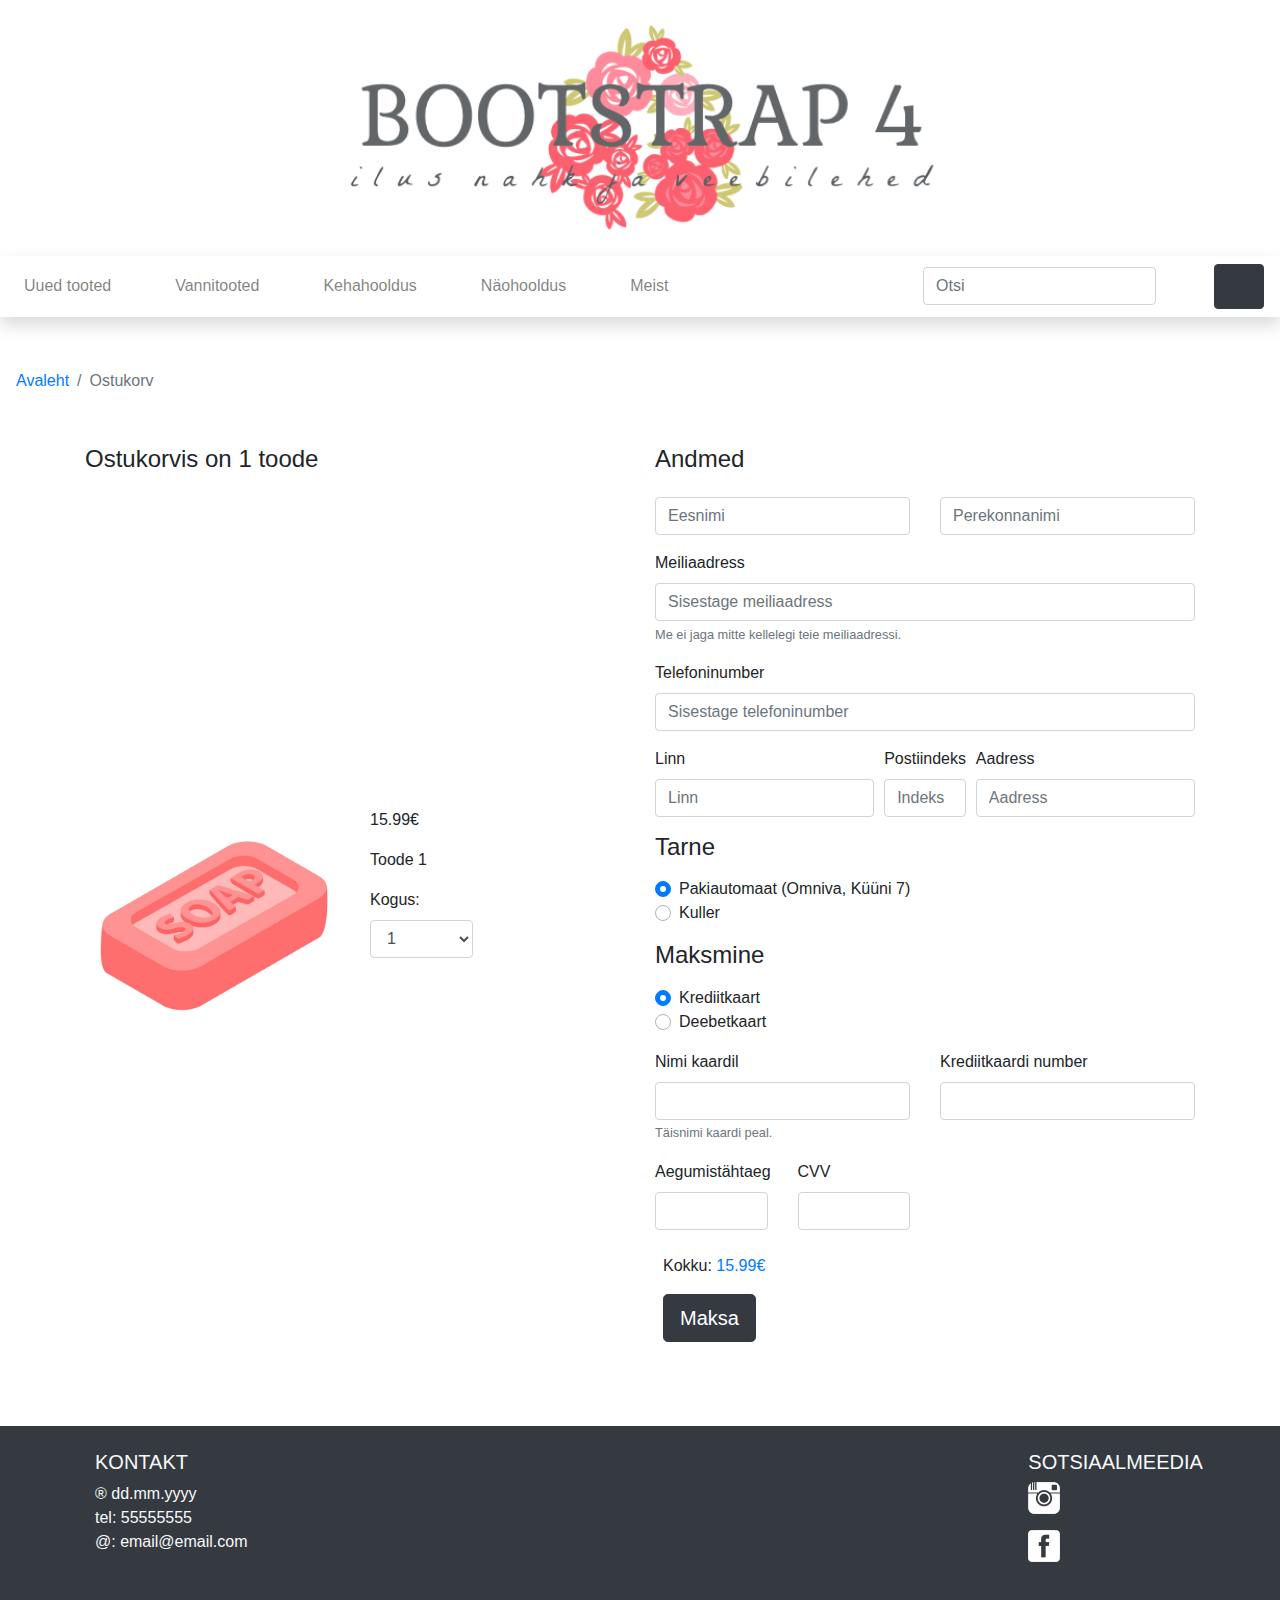
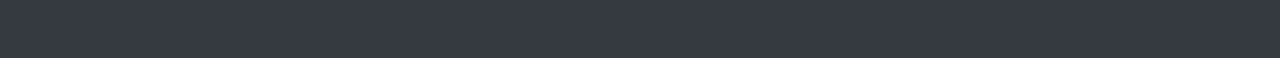
==== cart.html @ 64f054b2 "done" ====
<!doctype html>
<html lang="ee">
<head>
    <meta charset="utf-8">
    <meta http-equiv="X-UA-Compatible" content="IE=edge">
    <meta name="viewport" content="width=device-width, initial-scale=1, shrink-to-fit=no">
    <meta name="description" content="">
    <meta name="author" content="">
    <title>Ostukorv</title>
    <!-- Bootstrap CSS -->
    <link rel="stylesheet" href="https://stackpath.bootstrapcdn.com/bootstrap/4.3.1/css/bootstrap.min.css"
          integrity="sha384-ggOyR0iXCbMQv3Xipma34MD+dH/1fQ784/j6cY/iJTQUOhcWr7x9JvoRxT2MZw1T" crossorigin="anonymous">
    <!-- minu CSS -->
    <link rel="stylesheet" href="custom.css">
</head>
<body>
<!-- päis -->
<header class="py-2">
    <div class="container-fluid">
        <div class="row">
            <div class="col-lg-12 my-3 text-center"><img src="logo2.png" width="50%"></div>
        </div>
    </div>
</header>
<!-- navigatsioon -->
<nav class="navbar navbar-expand-lg navbar-light bg-white shadow">
    <button class="navbar-toggler" type="button" data-toggle="collapse" data-target="#navbarNavDropdown"
            aria-controls="navbarNavDropdown" aria-expanded="false" aria-label="Toggle navigation">
        <span class="navbar-toggler-icon"></span>
    </button>
    <div class="collapse navbar-collapse" id="navbarNavDropdown">
        <ul class="navbar-nav mr-auto">
            <li class="nav-item"><a class="nav-link" href="#">Uued tooted</a></li>
            <li class="nav-item dropdown">
                <a class="nav-link" href="#" id="navbarDropdownMenuLink" data-toggle="dropdown" aria-haspopup="true"
                   aria-expanded="false">Vannitooted</a>
                <div class="dropdown-menu" aria-labelledby="navbarDropdownMenuLink">
                    <a class="dropdown-item" href="#">Vannisoolad</a>
                    <a class="dropdown-item" href="#">Vannipiimad</a>
                    <a class="dropdown-item" href="#">Vannipommid</a>
                    <a class="dropdown-item" href="list.html">Seebid ja du&scaron;igeelid</a>
                </div>
            </li>
            <li class="nav-item dropdown">
                <a class="nav-link" href="#" id="navbarDropdownMenuLink" data-toggle="dropdown" aria-haspopup="true"
                   aria-expanded="false">Kehahooldus</a>
                <div class="dropdown-menu" aria-labelledby="navbarDropdownMenuLink">
                    <a class="dropdown-item" href="#">Kehakreemid</a>
                    <a class="dropdown-item" href="#">Keha&otilde;lid</a>
                    <a class="dropdown-item" href="#">Kehakoorijad</a>
                    <a class="dropdown-item" href="#">Deodorandid</a>
                    <a class="dropdown-item" href="#">K&auml;te ja jalgade hooldus</a>
                </div>
            </li>
            <li class="nav-item dropdown">
                <a class="nav-link" href="#" id="navbarDropdownMenuLink" data-toggle="dropdown" aria-haspopup="true"
                   aria-expanded="false">N&auml;ohooldus</a>
                <div class="dropdown-menu" aria-labelledby="navbarDropdownMenuLink">
                    <a class="dropdown-item" href="#">Puhastus ja toniseerimine</a>
                    <a class="dropdown-item" href="#">Niisutus ja toitmine</a>
                    <a class="dropdown-item" href="#">Koorijad ja maskid</a>
                </div>
            </li>
            <li class="nav-item"><a class="nav-link" href="meie.html">Meist</a></li>
        </ul>
        <!-- search -->
        <form class="form-inline m-2 my-lg-0">
            <input class="form-control mr-sm-2" type="search" placeholder="Otsi" aria-label="Search">
            <button class="btn btn-outline-white my-2 my-sm-0" type="submit">
                <svg class="lnr lnr-magnifier">
                    <use xlink:href="#lnr-magnifier"></use>
                </svg>
            </button>
        </form>
    </div>
    <!-- cart -->
    <a href="cart.html">
        <button class="btn btn-dark my-2 my-sm-0" type="submit">
            <svg class="lnr lnr-cart">
                <use xlink:href="#lnr-cart"></use>
            </svg>
        </button>
    </a>
</nav>
<section>
    <!-- breadcrumb -->
    <nav aria-label="breadcrumb">
        <ol class="breadcrumb bg-white my-2">
            <li class="breadcrumb-item"><a href="index.html">Avaleht</a></li>
            <li class="breadcrumb-item active">Ostukorv</li>
        </ol>
    </nav>
</section>
<!-- ostukorv -->
<section>
    <div class="container">
        <div class="row">
            <div class="col-lg-6 d-flex align-items-start flex-column">
                <div class="mb-auto"><h4>Ostukorvis on 1 toode</h4></div>
                <div class="mb-auto p-2 row">
                    <div class="col-lg-6">
                        <img src="soap.png" width="100%">
                    </div>
                    <div class="col-lg-6">
                        <p>15.99&#8364;</p>
                        <p>Toode 1</p>
                        <div class="form-group">
                            <label>Kogus:</label>
                            <select class="form-control col-lg-5 form-sm" id="kogused">
                                <option>1</option>
                                <option>2</option>
                                <option>3</option>
                                <option>4</option>
                                <option>5</option>
                            </select>
                            <br/>
                        </div>
                    </div>
                </div>
            </div>
            <div class="col-lg-6">
                <div class="mb-auto"><h4 class="pb-3">Andmed</h4></div>
                <form>
                    <div class="row pb-3">
                        <div class="col">
                            <input type="text" class="form-control" placeholder="Eesnimi">
                        </div>
                        <div class="col">
                            <input type="text" class="form-control" placeholder="Perekonnanimi">
                        </div>
                    </div>
                    <div class="form-group">
                        <label for="exampleInputEmail1">Meiliaadress</label>
                        <input type="email" class="form-control form-sm" id="exampleInputEmail1" aria-describedby="emailHelp" placeholder="Sisestage meiliaadress">
                        <small id="emailHelp" class="form-text text-muted">Me ei jaga mitte kellelegi teie meiliaadressi.</small>
                    </div>
                    <div class="form-group">
                        <label for="exampleInputEmail1">Telefoninumber</label>
                        <input type="email" class="form-control form-sm" id="exampleInputEmail1" aria-describedby="emailHelp" placeholder="Sisestage telefoninumber">
                    </div>
                    <div class="form-row">
                        <div class="form-group col-md-5">
                            <label for="inputCity">Linn</label>
                            <input type="text" class="form-control" id="inputCity" placeholder="Linn">
                        </div>
                        <div class="form-group col-md-2">
                            <label for="zip">Postiindeks</label>
                            <input type="text" class="form-control" id="zip" placeholder="Indeks">
                        </div>
                        <div class="form-group col-md-5">
                            <label for="adress">Aadress</label>
                            <input type="text" class="form-control" id="adress" placeholder="Aadress">
                        </div>
                    </div>
                </form>
                <h4 class="mb-3">Tarne</h4>
                <div class="d-block my-3">
                    <div class="custom-control custom-radio">
                        <input id="packautomat" name="delivery" type="radio" class="custom-control-input" checked required>
                        <label class="custom-control-label" for="packautomat">Pakiautomaat (Omniva, Küüni 7) </label>
                    </div>
                    <div class="custom-control custom-radio">
                        <input id="driver" name="delivery" type="radio" class="custom-control-input" required>
                        <label class="custom-control-label" for="driver">Kuller</label>
                    </div>
                </div>
                <h4 class="mb-3">Maksmine</h4>

                <div class="d-block my-3">
                    <div class="custom-control custom-radio">
                        <input id="credit" name="paymentMethod" type="radio" class="custom-control-input" checked required>
                        <label class="custom-control-label" for="credit">Krediitkaart</label>
                    </div>
                    <div class="custom-control custom-radio">
                        <input id="debit" name="paymentMethod" type="radio" class="custom-control-input" required>
                        <label class="custom-control-label" for="debit">Deebetkaart</label>
                    </div>
                </div>
                <div class="row">
                    <div class="col-md-6 mb-3">
                        <label for="cc-name">Nimi kaardil</label>
                        <input type="text" class="form-control" id="cc-name" placeholder="" required>
                        <small class="text-muted">Täisnimi kaardi peal.</small>
                        <div class="invalid-feedback">
                            Nimi kaardil on vajalik
                        </div>
                    </div>
                    <div class="col-md-6 mb-3">
                        <label for="cc-number">Krediitkaardi number</label>
                        <input type="text" class="form-control" id="cc-number" placeholder="" required>
                        <div class="invalid-feedback">
                            Credit card number is required
                        </div>
                    </div>
                </div>
                <div class="row">
                    <div class="col-md-3 mb-3">
                        <label for="cc-expiration">Aegumistähtaeg</label>
                        <input type="text" class="form-control" id="cc-expiration" placeholder="" required>
                        <div class="invalid-feedback">
                            Aegumistähtaeg on vajalik.
                        </div>
                    </div>
                    <div class="col-md-3 mb-3">
                        <label for="cc-cvv">CVV</label>
                        <input type="text" class="form-control" id="cc-cvv" placeholder="" required>
                        <div class="invalid-feedback">
                            Security code required
                        </div>
                    </div>
                </div>
                <div class="p-2">
                    <p>Kokku: <span class="text-primary">15.99&#8364;</span></p>
                    <a href="kinnitus.html" class="btn btn-dark btn-lg mb-3">Maksa</a>
                </div>
            </div>
        </div>
</section>
<!-- jalus -->
<footer class="page-footer text-light bg-dark pt-4">
    <div class="container-fluid text-center text-md-left">
        <div class="row">
            <div class="col-md-10 mt-md-0 mt-3">
                <h5 class="text-uppercase">Kontakt</h5>
                <ul class="list-unstyled">
                    <li>® dd.mm.yyyy</li>
                    <li>tel: 55555555</li>
                    <li>@: email@email.com</li>
                </ul>
            </div>
            <div class="col-md-2 mb-md-0 mb-3">
                <h5 class="text-uppercase">Sotsiaalmeedia</h5>
                <ul class="list-unstyled">
                    <li>
                        <a href="#"><img class="pb-3" src="img/instagram-32.png" alt="instagram"/></a>
                    </li>
                    <li>
                        <a href="#"><img src="img/facebook-3-32.png" alt="facebook"/></a>
                    </li>
                </ul>
            </div>
        </div>
    </div>
</footer>
<!-- jQuery, Popper.js, Bootstrap JS -->
<script src="https://code.jquery.com/jquery-3.3.1.slim.min.js"
        integrity="sha384-q8i/X+965DzO0rT7abK41JStQIAqVgRVzpbzo5smXKp4YfRvH+8abtTE1Pi6jizo"
        crossorigin="anonymous"></script>
<script src="https://cdnjs.cloudflare.com/ajax/libs/popper.js/1.14.7/umd/popper.min.js"
        integrity="sha384-UO2eT0CpHqdSJQ6hJty5KVphtPhzWj9WO1clHTMGa3JDZwrnQq4sF86dIHNDz0W1"
        crossorigin="anonymous"></script>
<script src="https://stackpath.bootstrapcdn.com/bootstrap/4.3.1/js/bootstrap.min.js"
        integrity="sha384-JjSmVgyd0p3pXB1rRibZUAYoIIy6OrQ6VrjIEaFf/nJGzIxFDsf4x0xIM+B07jRM"
        crossorigin="anonymous"></script>
<script src="https://cdn.linearicons.com/free/1.0.0/svgembedder.min.js"></script>
</body>
</html>
---- custom.css ----
.lnr {
    display: inline-block;
    fill: currentColor;
    width: 1em;
    height: 1em;
    vertical-align: -0.05em;
    stroke-width: 2;
}

.lnr-cart {
    width: 1.5em;
    height: 1.5em;
}

.lnr-magnifier {
    color: #000000;   
}

.navbar-nav li {
    margin-right: 3em;
}

section {
    margin-top: 40px;
}

.h {
    text-align: center;
}

.card-body {
    align-content: center;
}

footer {
    margin-top: 60px;
    padding: 5em;
}

.carousel-inner > .item > img, .carousel-inner > .item > a > img {
    width: 100%;
}
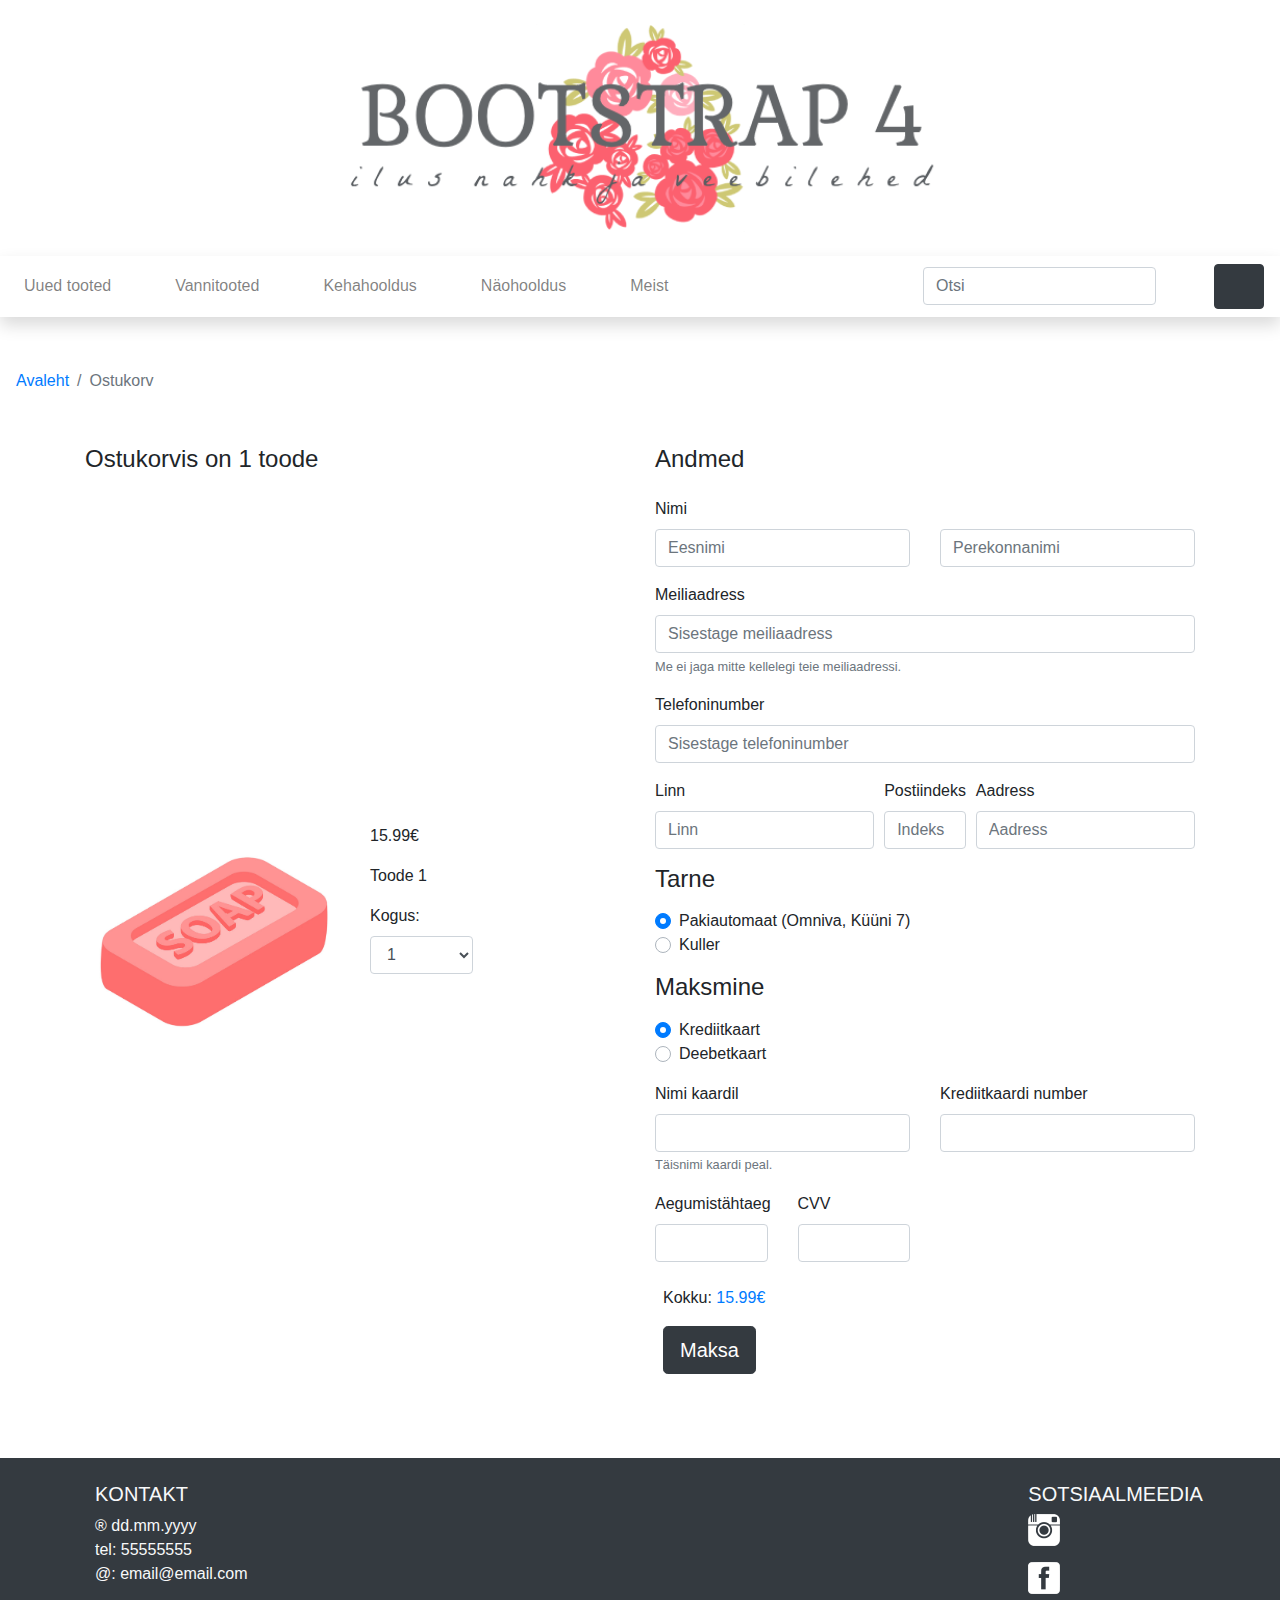
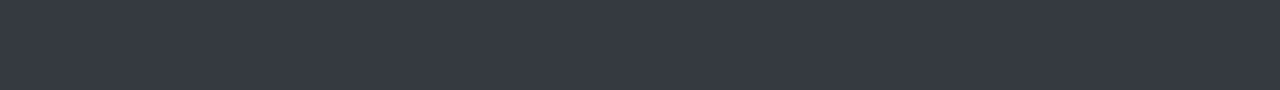
==== commit fdb0f7f6: "Changes" ====
--- a/cart.html
+++ b/cart.html
@@ -121,6 +121,7 @@
             <div class="col-lg-6">
                 <div class="mb-auto"><h4 class="pb-3">Andmed</h4></div>
                 <form>
+                    <label for="exampleInputEmail1">Nimi</label>
                     <div class="row pb-3">
                         <div class="col">
                             <input type="text" class="form-control" placeholder="Eesnimi">
--- a/custom.css
+++ b/custom.css
@@ -40,3 +40,7 @@
 .carousel-inner > .item > img, .carousel-inner > .item > a > img {
     width: 100%;
 }
+
+.meie {
+    text-align: center;
+}
